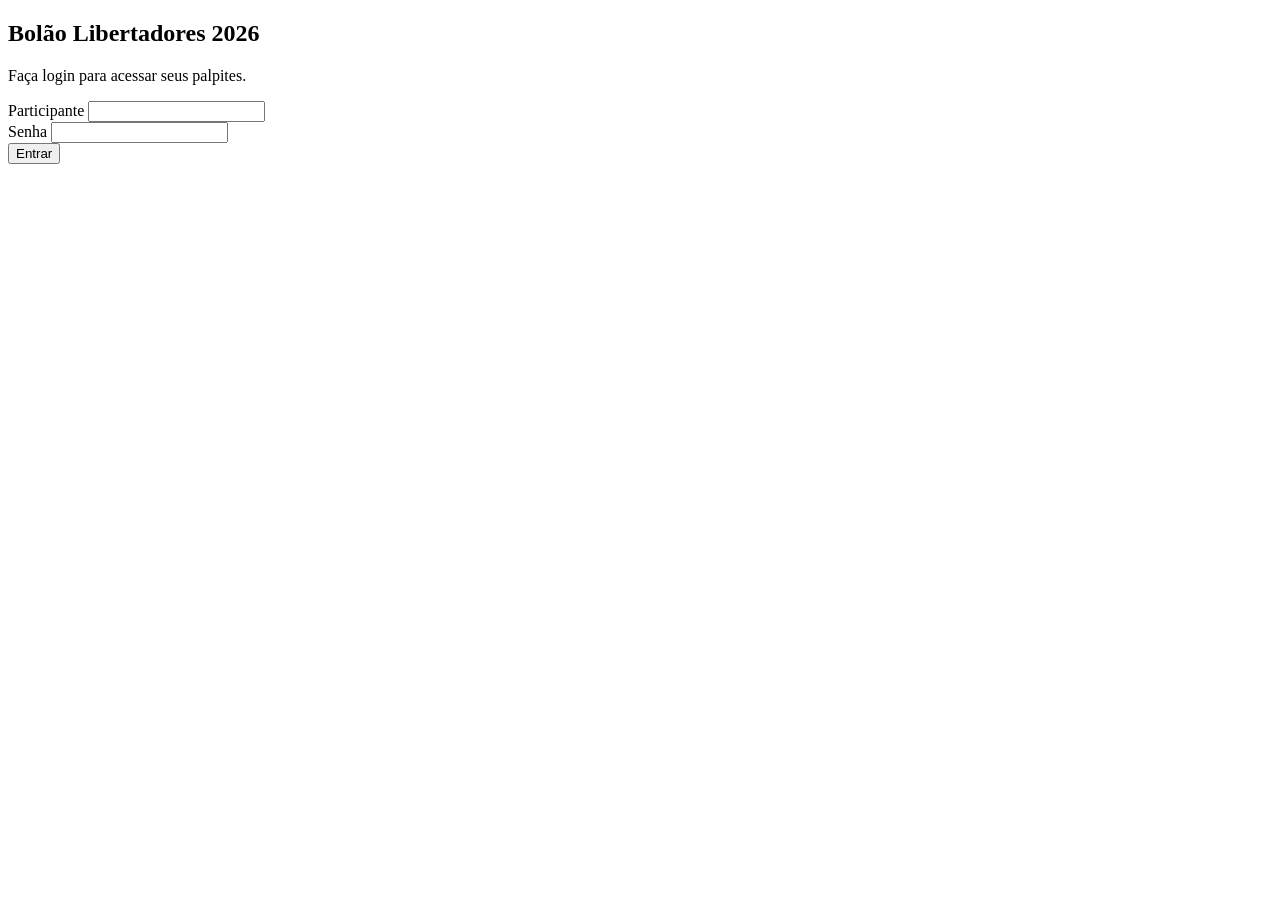
==== Index.html @ 9229e104 "Create Index.html" ====
<!DOCTYPE html>
<html lang="pt-BR">

<head>

    <meta charset="UTF-8">

    <meta
        name="viewport"
        content="width=device-width, initial-scale=1.0"
    >

    <meta
        name="description"
        content="Bolão Copa Libertadores da América 2026"
    >

    <title>
        Bolão Libertadores 2026
    </title>


    <!-- CSS PRINCIPAL -->

    <link
        rel="stylesheet"
        href="css/style.css"
    >

</head>


<body>


    <!-- ============================================================
         APLICAÇÃO
         ============================================================ -->


    <div
        id="app"
    >


        <!-- ========================================================
             TELA DE LOGIN
             ======================================================== -->


        <section
            id="tela-login"
            class="tela"
        >

            <div
                class="login-container"
            >

                <h1>
                    Bolão Libertadores 2026
                </h1>


                <p>
                    Faça login para acessar seus palpites.
                </p>


                <form
                    id="form-login"
                >

                    <div
                        class="campo-formulario"
                    >

                        <label
                            for="login-participante"
                        >

                            Participante

                        </label>


                        <input
                            type="text"
                            id="login-participante"
                            name="participante"
                            autocomplete="username"
                            required
                        >

                    </div>


                    <div
                        class="campo-formulario"
                    >

                        <label
                            for="login-senha"
                        >

                            Senha

                        </label>


                        <input
                            type="password"
                            id="login-senha"
                            name="senha"
                            autocomplete="current-password"
                            required
                        >

                    </div>


                    <button
                        type="submit"
                        id="btn-login"
                    >

                        Entrar

                    </button>


                    <div
                        id="login-mensagem"
                        class="mensagem"
                        aria-live="polite"
                    ></div>

                </form>

            </div>

        </section>


        <!-- ========================================================
             TELA PRINCIPAL
             ======================================================== -->


        <section
            id="tela-principal"
            class="tela"
            hidden
        >


            <header
                id="cabecalho-principal"
            >

                <div>

                    <h1>
                        Bolão Libertadores 2026
                    </h1>


                    <p
                        id="usuario-logado"
                    ></p>

                </div>


                <button
                    type="button"
                    id="btn-logout"
                >

                    Sair

                </button>

            </header>


            <main>


                <!-- =================================================
                     NAVEGAÇÃO
                     ================================================= -->


                <nav
                    id="navegacao-principal"
                    aria-label="Navegação principal"
                >

                    <button
                        type="button"
                        class="nav-btn ativo"
                        data-tela="tela-palpites"
                    >

                        Palpites

                    </button>


                    <button
                        type="button"
                        class="nav-btn"
                        data-tela="tela-ranking"
                    >

                        Ranking

                    </button>

                </nav>


                <!-- =================================================
                     SEÇÃO DE PALPITES
                     ================================================= -->


                <section
                    id="tela-palpites"
                    class="conteudo-tela"
                >

                    <header
                        class="cabecalho-secao"
                    >

                        <h2>
                            Meus palpites
                        </h2>


                        <p>
                            Faça seus palpites para os jogos da Libertadores 2026.
                        </p>

                    </header>


                    <div
                        id="lista-jogos"
                    >

                        <!-- Jogos carregados via JavaScript -->

                    </div>

                </section>


                <!-- =================================================
                     SEÇÃO DE RANKING
                     ================================================= -->


                <section
                    id="tela-ranking"
                    class="conteudo-tela"
                    hidden
                >

                    <header
                        class="cabecalho-secao"
                    >

                        <h2>
                            Ranking
                        </h2>


                        <p>
                            Classificação dos participantes do bolão.
                        </p>

                    </header>


                    <div
                        id="ranking-container"
                    >

                        <!-- Ranking carregado via JavaScript -->

                    </div>

                </section>


            </main>


        </section>


    </div>


    <!-- ============================================================
         JAVASCRIPT
         ============================================================ -->


    <script
        src="js/app.js"
    ></script>


</body>

</html>
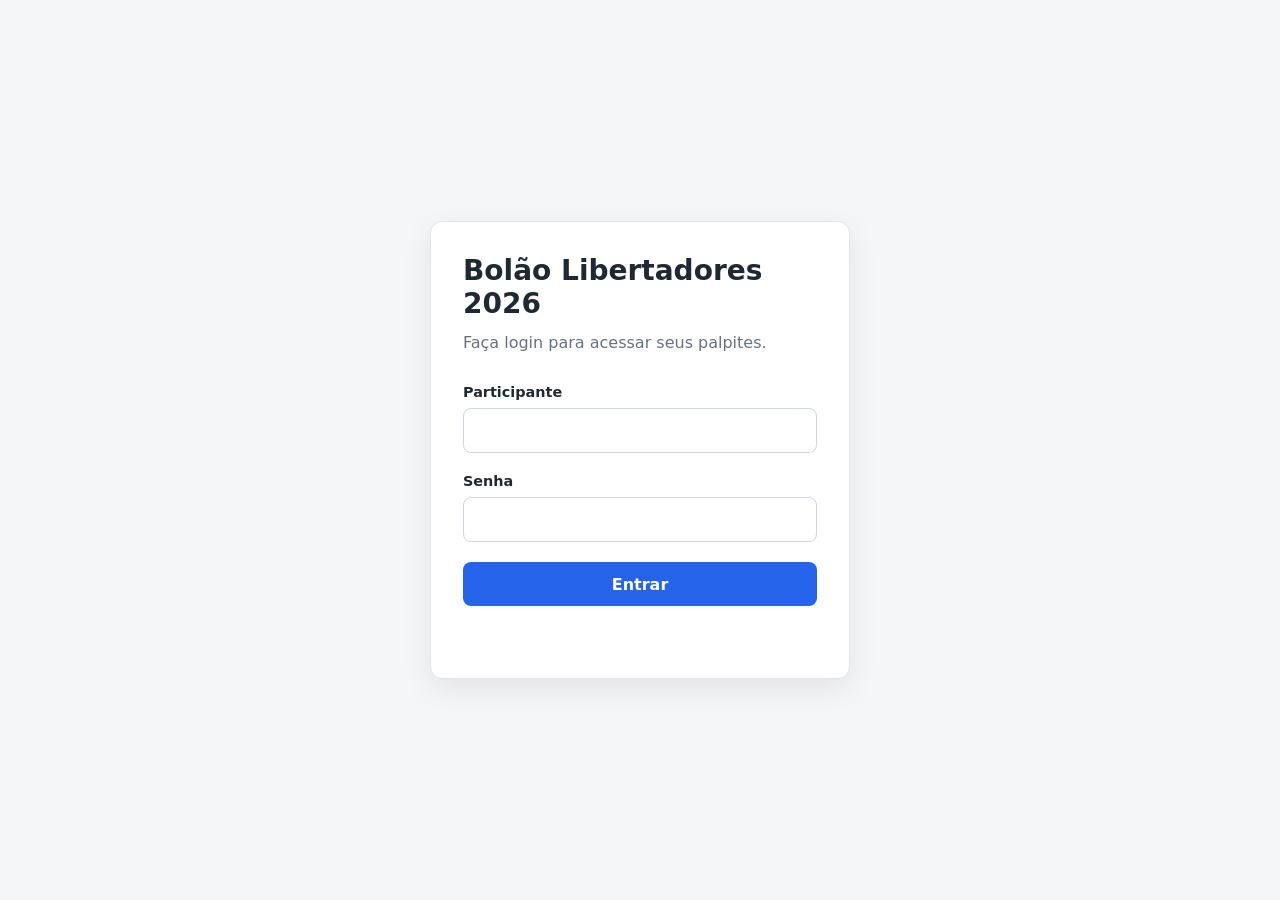
==== commit efcfb96d: "Update Index.html" ====
--- a/Index.html
+++ b/Index.html
@@ -310,9 +310,7 @@
          ============================================================ -->
 
 
-    <script
-        src="js/app.js"
-    ></script>
+    <script src="js/api.js"></script>
 
 
 </body>
--- a/css/style.css
+++ b/css/style.css
@@ -0,0 +1,522 @@
+/* ==========================================================================
+   RESET E CONFIGURAÇÕES GERAIS
+   ========================================================================== */
+
+* {
+    box-sizing: border-box;
+}
+
+
+html {
+    font-size: 16px;
+}
+
+
+body {
+    margin: 0;
+
+    min-width: 320px;
+
+    font-family:
+        Inter,
+        system-ui,
+        -apple-system,
+        BlinkMacSystemFont,
+        "Segoe UI",
+        sans-serif;
+
+    background-color: #f4f6f8;
+
+    color: #1f2933;
+}
+
+
+button,
+input {
+    font: inherit;
+}
+
+
+button {
+    cursor: pointer;
+}
+
+
+button:disabled {
+    cursor: not-allowed;
+}
+
+
+/* ==========================================================================
+   ELEMENTOS GERAIS
+   ========================================================================== */
+
+.tela {
+    min-height: 100vh;
+}
+
+
+.mensagem {
+    min-height: 1.5rem;
+
+    margin-top: 1rem;
+
+    font-size: 0.9rem;
+}
+
+
+[hidden] {
+    display: none !important;
+}
+
+
+/* ==========================================================================
+   TELA DE LOGIN
+   ========================================================================== */
+
+#tela-login {
+    display: flex;
+
+    align-items: center;
+    justify-content: center;
+
+    padding: 1.5rem;
+}
+
+
+.login-container {
+    width: 100%;
+    max-width: 420px;
+
+    padding: 2rem;
+
+    background-color: #ffffff;
+
+    border: 1px solid #e1e5e9;
+
+    border-radius: 12px;
+
+    box-shadow:
+        0 10px 30px rgba(0, 0, 0, 0.08);
+}
+
+
+.login-container h1 {
+    margin: 0 0 0.75rem;
+
+    font-size: 1.75rem;
+
+    line-height: 1.2;
+}
+
+
+.login-container p {
+    margin: 0 0 2rem;
+
+    color: #667085;
+}
+
+
+.campo-formulario {
+    display: flex;
+
+    flex-direction: column;
+
+    gap: 0.5rem;
+
+    margin-bottom: 1.25rem;
+}
+
+
+.campo-formulario label {
+    font-size: 0.9rem;
+
+    font-weight: 600;
+}
+
+
+.campo-formulario input {
+    width: 100%;
+
+    padding: 0.75rem 0.9rem;
+
+    border: 1px solid #cfd6dd;
+
+    border-radius: 8px;
+
+    outline: none;
+
+    transition:
+        border-color 0.2s ease,
+        box-shadow 0.2s ease;
+}
+
+
+.campo-formulario input:focus {
+    border-color: #2563eb;
+
+    box-shadow:
+        0 0 0 3px rgba(37, 99, 235, 0.15);
+}
+
+
+#btn-login {
+    width: 100%;
+
+    padding: 0.8rem 1rem;
+
+    border: 0;
+
+    border-radius: 8px;
+
+    background-color: #2563eb;
+
+    color: #ffffff;
+
+    font-weight: 600;
+
+    transition:
+        background-color 0.2s ease,
+        transform 0.1s ease;
+}
+
+
+#btn-login:hover {
+    background-color: #1d4ed8;
+}
+
+
+#btn-login:active {
+    transform: translateY(1px);
+}
+
+
+#login-mensagem {
+    color: #b42318;
+}
+
+
+/* ==========================================================================
+   CABEÇALHO PRINCIPAL
+   ========================================================================== */
+
+#cabecalho-principal {
+    display: flex;
+
+    align-items: center;
+    justify-content: space-between;
+
+    gap: 1rem;
+
+    padding: 1rem 1.5rem;
+
+    background-color: #ffffff;
+
+    border-bottom: 1px solid #e1e5e9;
+}
+
+
+#cabecalho-principal h1 {
+    margin: 0;
+
+    font-size: 1.25rem;
+}
+
+
+#usuario-logado {
+    margin: 0.25rem 0 0;
+
+    color: #667085;
+
+    font-size: 0.9rem;
+}
+
+
+#btn-logout {
+    padding: 0.6rem 1rem;
+
+    border: 1px solid #cfd6dd;
+
+    border-radius: 8px;
+
+    background-color: #ffffff;
+
+    color: #344054;
+
+    font-weight: 600;
+}
+
+
+#btn-logout:hover {
+    background-color: #f2f4f7;
+}
+
+
+/* ==========================================================================
+   CONTEÚDO PRINCIPAL
+   ========================================================================== */
+
+#tela-principal main {
+    width: 100%;
+
+    max-width: 1200px;
+
+    margin: 0 auto;
+
+    padding: 1.5rem;
+}
+
+
+/* ==========================================================================
+   NAVEGAÇÃO
+   ========================================================================== */
+
+#navegacao-principal {
+    display: flex;
+
+    gap: 0.5rem;
+
+    margin-bottom: 1.5rem;
+
+    padding-bottom: 0.75rem;
+
+    border-bottom: 1px solid #dfe3e8;
+}
+
+
+.nav-btn {
+    padding: 0.7rem 1rem;
+
+    border: 0;
+
+    border-radius: 8px;
+
+    background-color: transparent;
+
+    color: #667085;
+
+    font-weight: 600;
+}
+
+
+.nav-btn:hover {
+    background-color: #eef2f6;
+}
+
+
+.nav-btn.ativo {
+    background-color: #2563eb;
+
+    color: #ffffff;
+}
+
+
+/* ==========================================================================
+   CABEÇALHOS DE SEÇÃO
+   ========================================================================== */
+
+.cabecalho-secao {
+    margin-bottom: 1.25rem;
+}
+
+
+.cabecalho-secao h2 {
+    margin: 0 0 0.4rem;
+
+    font-size: 1.5rem;
+}
+
+
+.cabecalho-secao p {
+    margin: 0;
+
+    color: #667085;
+}
+
+
+/* ==========================================================================
+   LISTA DE JOGOS
+   ========================================================================== */
+
+#lista-jogos {
+    display: grid;
+
+    grid-template-columns:
+        repeat(
+            auto-fit,
+            minmax(
+                280px,
+                1fr
+            )
+        );
+
+    gap: 1rem;
+}
+
+
+/* ==========================================================================
+   CARD DE JOGO
+   ========================================================================== */
+
+.card-jogo {
+    padding: 1rem;
+
+    background-color: #ffffff;
+
+    border: 1px solid #e1e5e9;
+
+    border-radius: 12px;
+
+    box-shadow:
+        0 2px 8px rgba(0, 0, 0, 0.04);
+}
+
+
+.card-jogo-cabecalho {
+    display: flex;
+
+    align-items: center;
+    justify-content: space-between;
+
+    gap: 0.75rem;
+
+    margin-bottom: 1rem;
+
+    padding-bottom: 0.75rem;
+
+    border-bottom: 1px solid #eef0f2;
+
+    color: #667085;
+
+    font-size: 0.85rem;
+}
+
+
+.card-jogo-confronto {
+    display: flex;
+
+    flex-direction: column;
+
+    gap: 0.75rem;
+
+    margin-bottom: 1rem;
+}
+
+
+.time {
+    display: flex;
+
+    align-items: center;
+    justify-content: space-between;
+
+    gap: 1rem;
+}
+
+
+.time span {
+    flex: 1;
+
+    font-weight: 600;
+}
+
+
+.input-gols {
+    width: 56px;
+
+    padding: 0.55rem;
+
+    text-align: center;
+
+    border: 1px solid #cfd6dd;
+
+    border-radius: 8px;
+}
+
+
+.btn-salvar-palpite {
+    width: 100%;
+
+    padding: 0.7rem 1rem;
+
+    border: 0;
+
+    border-radius: 8px;
+
+    background-color: #16a34a;
+
+    color: #ffffff;
+
+    font-weight: 600;
+}
+
+
+.btn-salvar-palpite:hover {
+    background-color: #15803d;
+}
+
+
+/* ==========================================================================
+   RANKING
+   ========================================================================== */
+
+#ranking-container {
+    min-height: 200px;
+
+    padding: 1.5rem;
+
+    background-color: #ffffff;
+
+    border: 1px solid #e1e5e9;
+
+    border-radius: 12px;
+}
+
+
+/* ==========================================================================
+   RESPONSIVIDADE
+   ========================================================================== */
+
+@media (
+    max-width: 600px
+) {
+
+
+    #cabecalho-principal {
+        align-items: flex-start;
+
+        flex-direction: column;
+    }
+
+
+    #btn-logout {
+        width: 100%;
+    }
+
+
+    #tela-principal main {
+        padding: 1rem;
+    }
+
+
+    #navegacao-principal {
+        width: 100%;
+    }
+
+
+    .nav-btn {
+        flex: 1;
+    }
+
+
+    .login-container {
+        padding: 1.5rem;
+    }
+
+
+    .card-jogo-cabecalho {
+        align-items: flex-start;
+
+        flex-direction: column;
+    }
+
+}
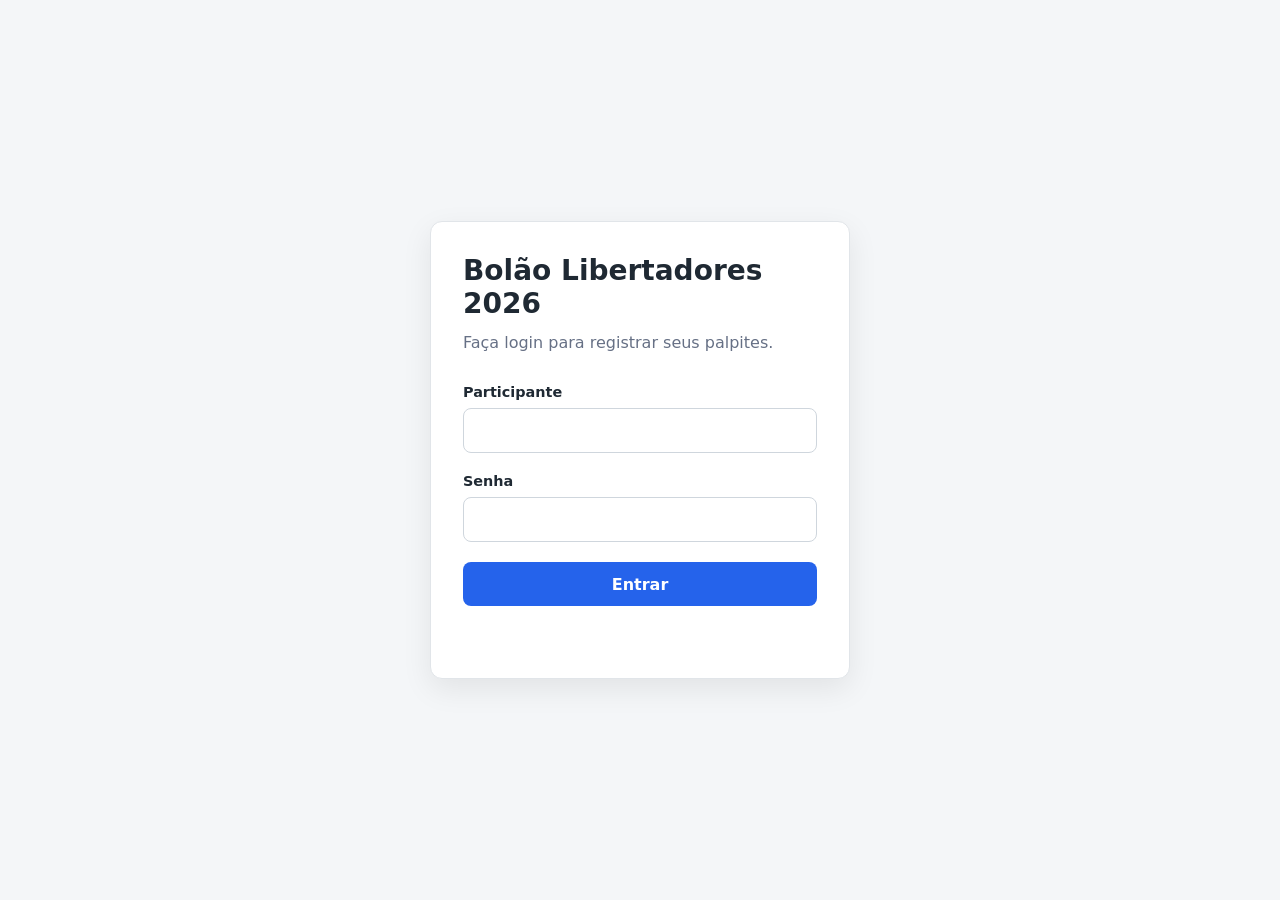
==== commit 226236bc: "Update Index.html" ====
--- a/Index.html
+++ b/Index.html
@@ -48,98 +48,83 @@
              ======================================================== -->
 
 
-        <section
-            id="tela-login"
-            class="tela"
-        >
-
-            <div
-                class="login-container"
-            >
-
-                <h1>
-                    Bolão Libertadores 2026
-                </h1>
-
-
-                <p>
-                    Faça login para acessar seus palpites.
-                </p>
-
-
-                <form
-                    id="form-login"
-                >
-
-                    <div
-                        class="campo-formulario"
-                    >
-
-                        <label
-                            for="login-participante"
-                        >
-
-                            Participante
-
-                        </label>
-
-
-                        <input
-                            type="text"
-                            id="login-participante"
-                            name="participante"
-                            autocomplete="username"
-                            required
-                        >
-
-                    </div>
-
-
-                    <div
-                        class="campo-formulario"
-                    >
-
-                        <label
-                            for="login-senha"
-                        >
-
-                            Senha
-
-                        </label>
-
-
-                        <input
-                            type="password"
-                            id="login-senha"
-                            name="senha"
-                            autocomplete="current-password"
-                            required
-                        >
-
-                    </div>
-
-
-                    <button
-                        type="submit"
-                        id="btn-login"
-                    >
-
-                        Entrar
-
-                    </button>
-
-
-                    <div
-                        id="login-mensagem"
-                        class="mensagem"
-                        aria-live="polite"
-                    ></div>
-
-                </form>
-
-            </div>
-
-        </section>
+<section
+    id="tela-login"
+    class="tela"
+>
+
+    <div
+        class="login-container"
+    >
+
+        <h1>
+            Bolão Libertadores 2026
+        </h1>
+
+
+        <p>
+            Faça login para registrar seus palpites.
+        </p>
+
+
+        <div
+            class="campo-formulario"
+        >
+
+            <label
+                for="login-participante"
+            >
+                Participante
+            </label>
+
+
+            <input
+                id="login-participante"
+                type="text"
+            >
+
+        </div>
+
+
+        <div
+            class="campo-formulario"
+        >
+
+            <label
+                for="login-senha"
+            >
+                Senha
+            </label>
+
+
+            <input
+                id="login-senha"
+                type="password"
+            >
+
+        </div>
+
+
+        <button
+            id="btn-login"
+            type="button"
+        >
+
+            Entrar
+
+        </button>
+
+
+        <div
+            id="login-mensagem"
+            class="mensagem"
+        >
+
+        </div>
+
+    </div>
+
+</section>
 
 
         <!-- ========================================================
@@ -147,160 +132,132 @@
              ======================================================== -->
 
 
+       <section
+    id="tela-principal"
+    class="tela"
+    hidden
+>
+
+    <header
+        id="cabecalho-principal"
+    >
+
+        <div>
+
+            <h1>
+                Bolão Libertadores 2026
+            </h1>
+
+
+            <p
+                id="usuario-logado"
+            >
+
+            </p>
+
+        </div>
+
+
+        <button
+            id="btn-logout"
+            type="button"
+        >
+
+            Sair
+
+        </button>
+
+    </header>
+
+
+    <main>
+
+        <nav
+            id="navegacao-principal"
+        >
+
+            <button
+                class="nav-btn ativo"
+                type="button"
+                data-tela="jogos"
+            >
+
+                Jogos
+
+            </button>
+
+
+            <button
+                class="nav-btn"
+                type="button"
+                data-tela="ranking"
+            >
+
+                Ranking
+
+            </button>
+
+        </nav>
+
+
         <section
-            id="tela-principal"
-            class="tela"
+            id="secao-jogos"
+        >
+
+            <div
+                class="cabecalho-secao"
+            >
+
+                <h2>
+                    Palpites dos Jogos
+                </h2>
+
+
+                <p>
+                    Registre seus palpites para os jogos da Libertadores 2026.
+                </p>
+
+            </div>
+
+
+            <div
+                id="lista-jogos"
+            >
+
+            </div>
+
+        </section>
+
+
+        <section
+            id="secao-ranking"
             hidden
         >
 
-
-            <header
-                id="cabecalho-principal"
-            >
-
-                <div>
-
-                    <h1>
-                        Bolão Libertadores 2026
-                    </h1>
-
-
-                    <p
-                        id="usuario-logado"
-                    ></p>
-
-                </div>
-
-
-                <button
-                    type="button"
-                    id="btn-logout"
-                >
-
-                    Sair
-
-                </button>
-
-            </header>
-
-
-            <main>
-
-
-                <!-- =================================================
-                     NAVEGAÇÃO
-                     ================================================= -->
-
-
-                <nav
-                    id="navegacao-principal"
-                    aria-label="Navegação principal"
-                >
-
-                    <button
-                        type="button"
-                        class="nav-btn ativo"
-                        data-tela="tela-palpites"
-                    >
-
-                        Palpites
-
-                    </button>
-
-
-                    <button
-                        type="button"
-                        class="nav-btn"
-                        data-tela="tela-ranking"
-                    >
-
-                        Ranking
-
-                    </button>
-
-                </nav>
-
-
-                <!-- =================================================
-                     SEÇÃO DE PALPITES
-                     ================================================= -->
-
-
-                <section
-                    id="tela-palpites"
-                    class="conteudo-tela"
-                >
-
-                    <header
-                        class="cabecalho-secao"
-                    >
-
-                        <h2>
-                            Meus palpites
-                        </h2>
-
-
-                        <p>
-                            Faça seus palpites para os jogos da Libertadores 2026.
-                        </p>
-
-                    </header>
-
-
-                    <div
-                        id="lista-jogos"
-                    >
-
-                        <!-- Jogos carregados via JavaScript -->
-
-                    </div>
-
-                </section>
-
-
-                <!-- =================================================
-                     SEÇÃO DE RANKING
-                     ================================================= -->
-
-
-                <section
-                    id="tela-ranking"
-                    class="conteudo-tela"
-                    hidden
-                >
-
-                    <header
-                        class="cabecalho-secao"
-                    >
-
-                        <h2>
-                            Ranking
-                        </h2>
-
-
-                        <p>
-                            Classificação dos participantes do bolão.
-                        </p>
-
-                    </header>
-
-
-                    <div
-                        id="ranking-container"
-                    >
-
-                        <!-- Ranking carregado via JavaScript -->
-
-                    </div>
-
-                </section>
-
-
-            </main>
-
+            <div
+                class="cabecalho-secao"
+            >
+
+                <h2>
+                    Ranking
+                </h2>
+
+            </div>
+
+
+            <div
+                id="ranking-container"
+            >
+
+                Em breve.
+
+            </div>
 
         </section>
 
+    </main>
+
+</section>
 
     </div>
 
